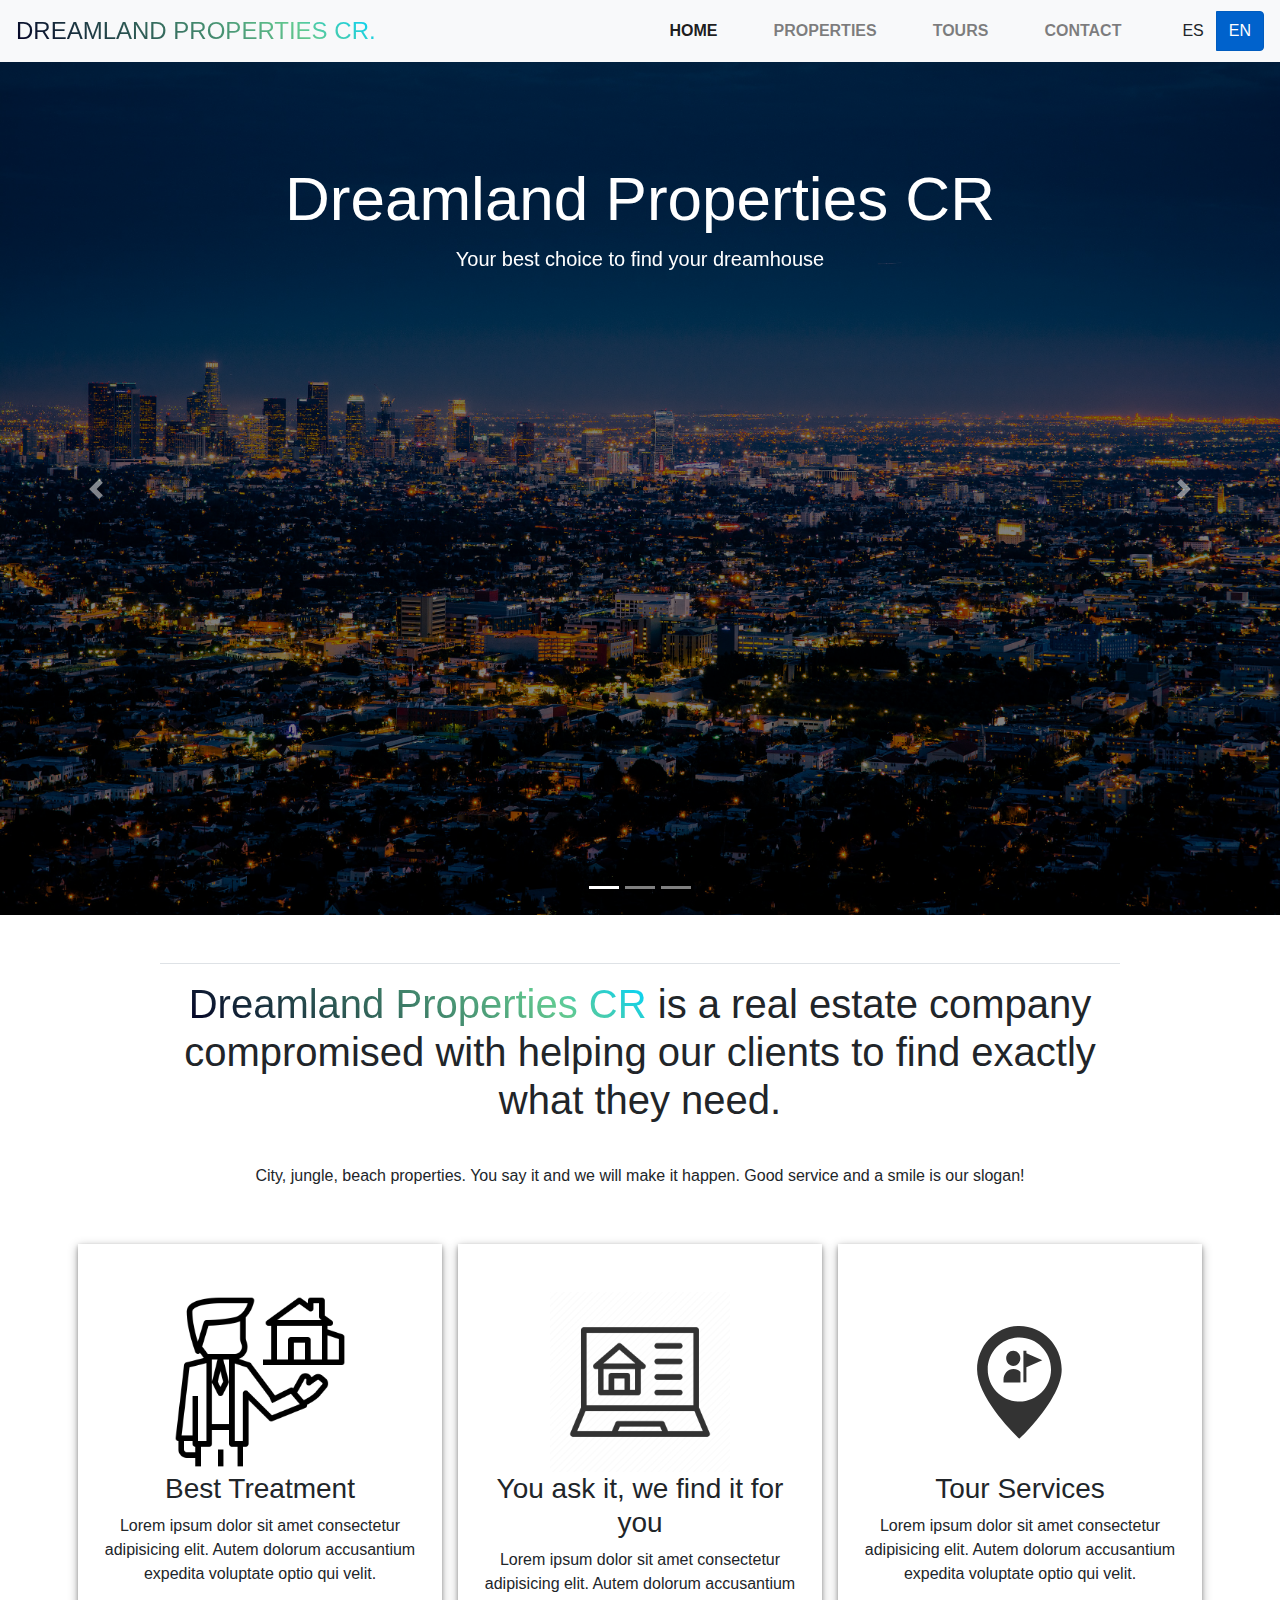
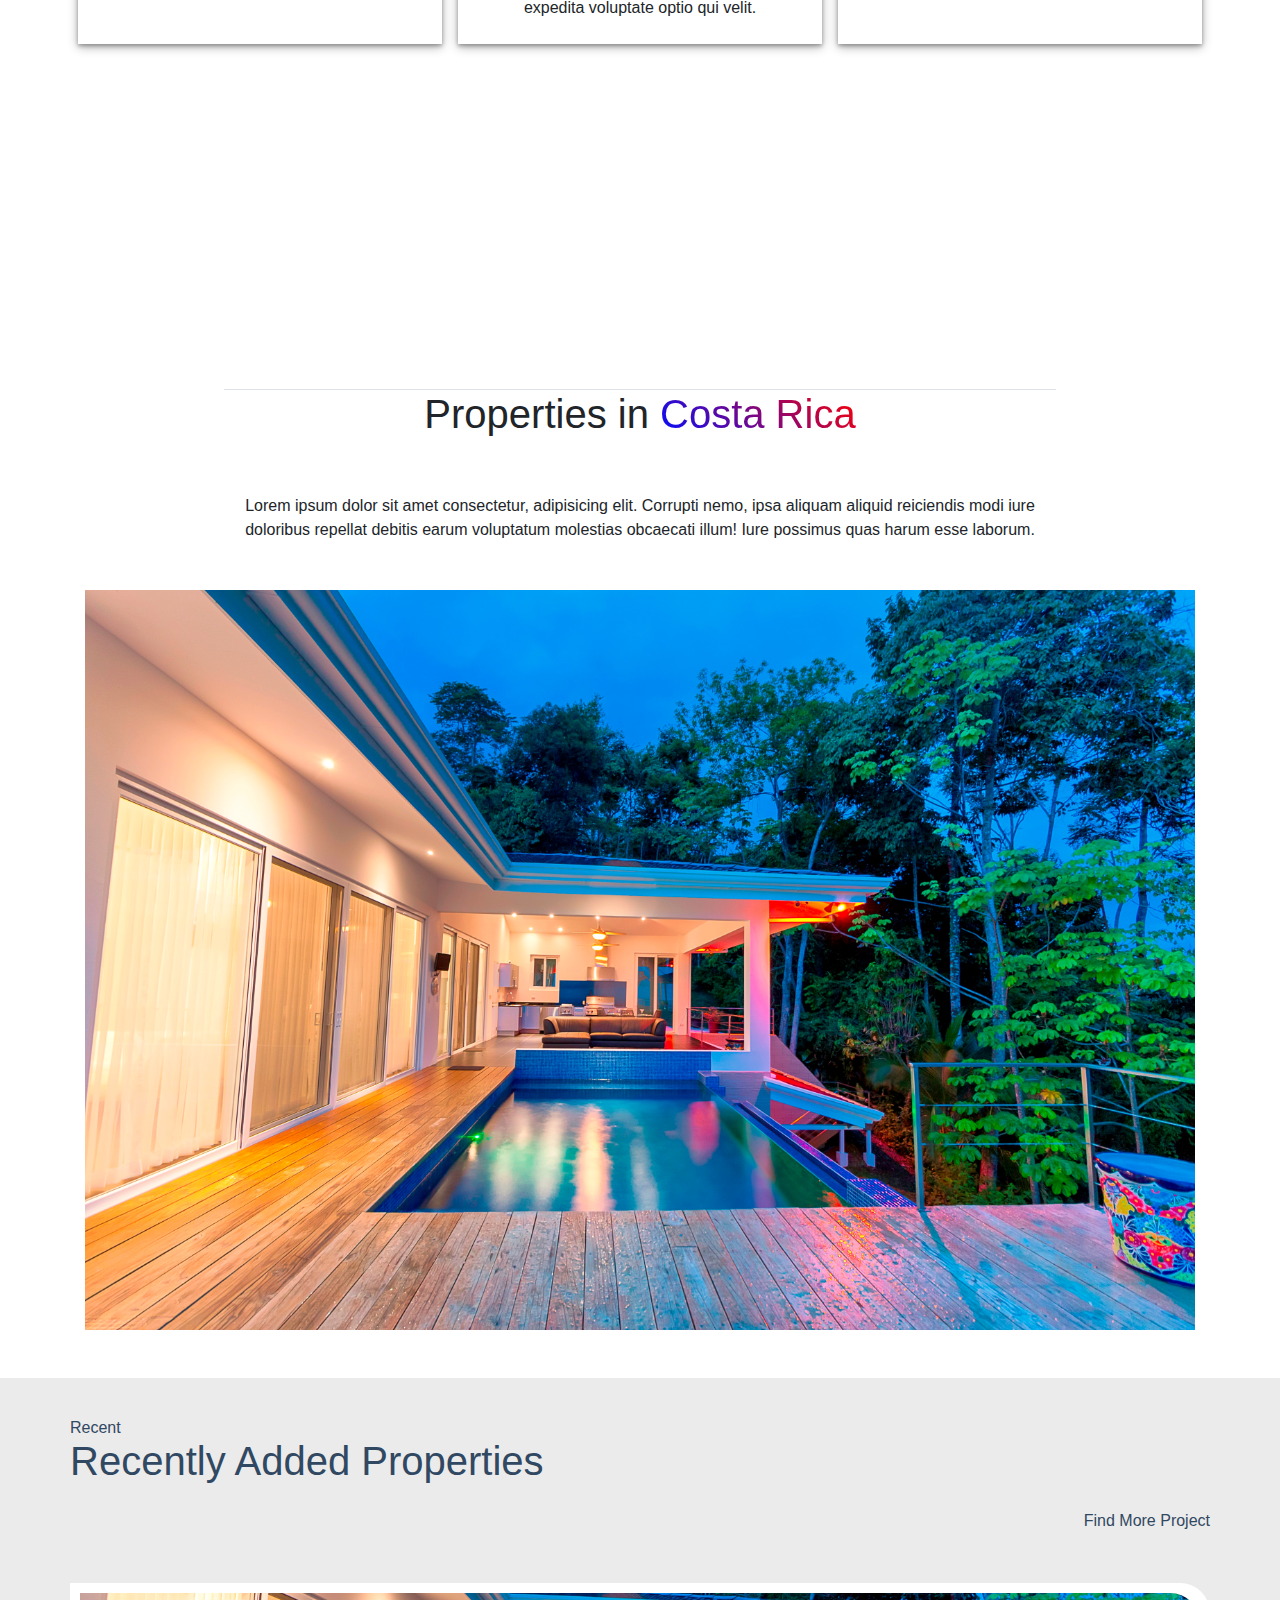
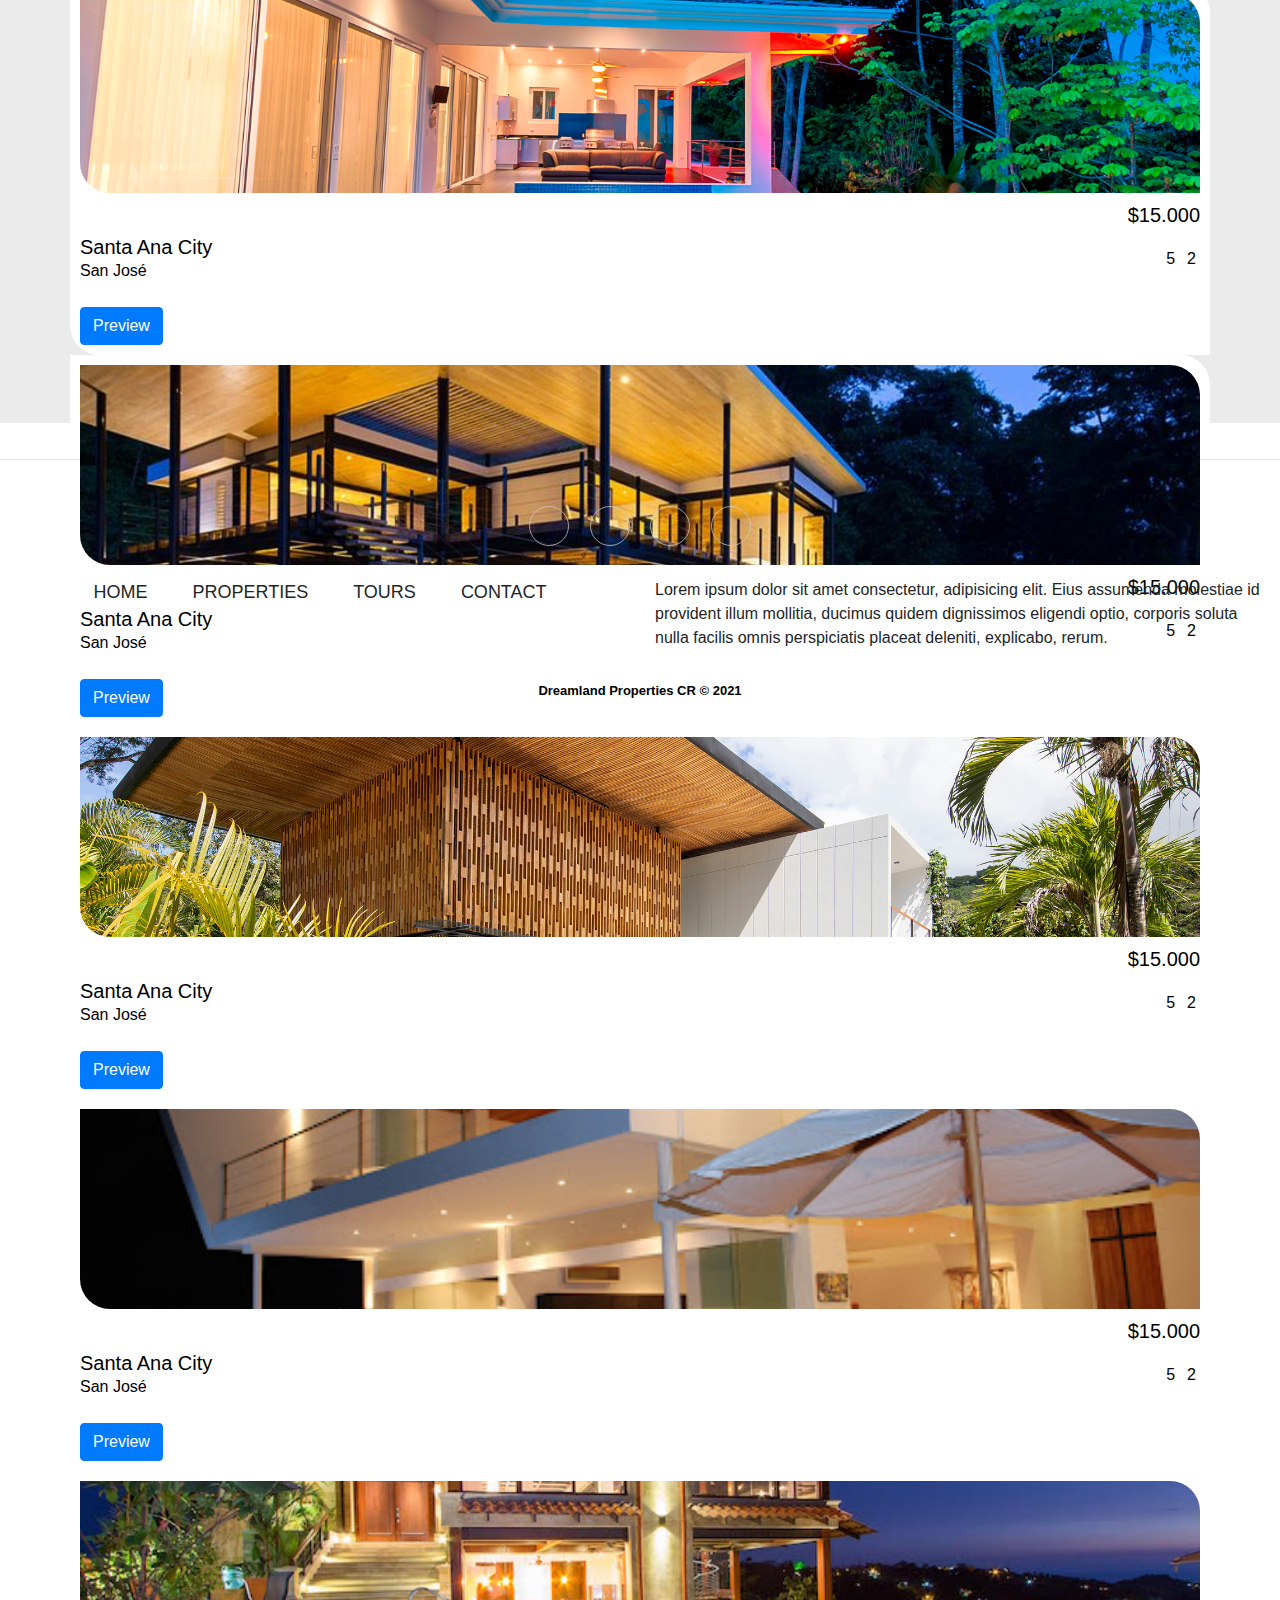
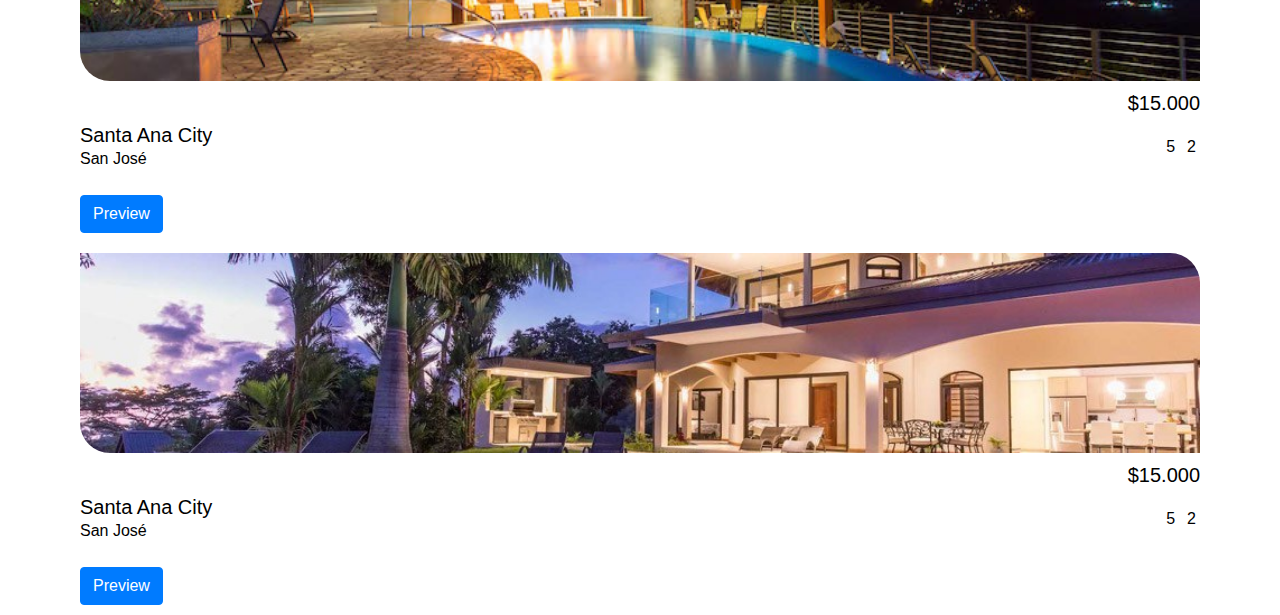
==== DREAMLANDV2.4/index.html @ dcf1c8a2 "Add files via upload" ====
<!DOCTYPE html>
<html lang="en">
<head>
	<meta charset="UTF-8">
	<meta name="viewport" content="width=device-width, initial-scale=1.0">
	<title>Dreamland Properties CR</title>

	<!-- FONTS&ICONS -->
	<script src="https://kit.fontawesome.com/5770ce2232.js" crossorigin="anonymous"></script>
	<link rel="stylesheet" href="https://cdnjs.cloudflare.com/ajax/libs/ionicons/2.0.1/css/ionicons.min.css">
	<!-- STYLES -->
	<link rel="stylesheet" href="style/main.css">
	<!-- SWIPERJS -->
	<link rel="stylesheet" href="https://unpkg.com/swiper@7/swiper-bundle.min.css"/>
	<!-- Bootstrap core CSS -->
	<link href="https://cdnjs.cloudflare.com/ajax/libs/twitter-bootstrap/4.5.0/css/bootstrap.min.css" rel="stylesheet">
</head>
<body>
	<!-- NAVBAR -->	
	<nav class="navbar navbar-expand-lg py-2 navbar-light bg-light">
  		<a class="navbar-brand" href="index.html"> 
  		 	<span class="fs-5 fw-bold text-uppercase brand">Dreamland Properties CR.</span>
  		</a>
  		<button class="navbar-toggler" type="button" data-toggle="collapse" data-target="#navbarSupportedContent" aria-controls="navbarSupportedContent" aria-expanded="false" aria-label="Toggle navigation">
    		<span class="navbar-toggler-icon"></span>
  		</button>

  		<div class="collapse navbar-collapse text-right" id="navbarSupportedContent">
    		<ul class="navbar-nav ml-auto">
      			<li class="nav-item active">
        			<a class="nav-link pr-5 text-uppercase" href="index.html">Home</span></a>
      			</li>
      			<li class="nav-item">
        			<a class="nav-link pr-5 text-uppercase" href="test.html">Properties</a>
      			</li>
      			<li class="nav-item">
        			<a class="nav-link pr-5 text-uppercase" href="tours.html">Tours</a>
      			</li>
      			<li class="nav-item">
        			<a class="nav-link pr-5 text-uppercase" href="contact.html">Contact</a>
      			</li>
      			<div class="btn-group btn-toggle"> 
    				<button class="btn btn-default">ES</button>
    				<button class="btn btn-primary active">EN</button>
  				</div>
    		</ul>
  		</div>
	</nav>

	<!-- CAROUSEL -->	
	<div id="carouselExampleControls" class="carousel slide" data-ride="carousel">
		<ol class="carousel-indicators">
    		<li data-target="#carouselExampleIndicators" data-slide-to="0" class="active"></li>
    		<li data-target="#carouselExampleIndicators" data-slide-to="1"></li>
    		<li data-target="#carouselExampleIndicators" data-slide-to="2"></li>
  		</ol>

  		<div class="carousel-inner" id="carousel-home">
    		<div class="carousel-item active">
      			<img class="" src="img/city.jpg" alt="First slide">
      			<div class="carousel-caption">
    				<h5>Dreamland Properties CR</h5>
    				<p>Your best choice to find your dreamhouse</p>
  				</div>
    		</div>
    		<div class="carousel-item">
      			<img class="" src="img/house1.jpg" alt="Second slide">
      			<div class="carousel-caption">
    				<h5>Contact us!</h5>
    				<p>Meet our best realtor.</p>
  				</div>
    		</div>
    		<div class="carousel-item">
      			<img class="" src="img/tour.jpg" alt="Third slide">
      			<div class="carousel-caption">
    				<h5>Explore Costa Rica's natural paradise</h5>
    				<p>One with the nature</p>
  				</div>
    		</div>
  		</div>

  		<a class="carousel-control-prev" href="#carouselExampleControls" role="button" data-slide="prev">
    		<span class="carousel-control-prev-icon" aria-hidden="true"></span>
    		<span class="sr-only">Previous</span>
  		</a>
  		<a class="carousel-control-next" href="#carouselExampleControls" role="button" data-slide="next">
    		<span class="carousel-control-next-icon" aria-hidden="true"></span>
    		<span class="sr-only">Next</span>
  		</a>
	</div>

	<!-- INTRODUCTION -->	
	<section class="w-75 mx-auto text-center pt-5" id="intro">
		<h1 class="p-3 border-top border-3"><span id="mission_cap">Dreamland Properties CR</span> is a real estate company compromised with helping our clients to find exactly what they need.</h1>
		<p class="p-3">City, jungle, beach properties. You say it and we will make it happen. Good service and a smile is our slogan!</p>
	</section>

	<!-- OBJETIVES -->	
	<section class="container py-4">
		<div class="row">
			<div class="col-md text-center mx-2 pt-5 pb-2 services-show">
				<img src="img/realtor.png" alt="realtor" width="180" height="180">
				<h3>Best Treatment</h3>
				<p>Lorem ipsum dolor sit amet consectetur adipisicing elit. Autem dolorum accusantium expedita voluptate optio qui velit.</p>
			</div>

			<div class="col-md text-center mx-2 pt-5 pb-2 services-show">
				<img src="img/realestate.png" alt="realtor" width="180" height="180">
				<h3>You ask it, we find it for you</h3>
				<p>Lorem ipsum dolor sit amet consectetur adipisicing elit. Autem dolorum accusantium expedita voluptate optio qui velit.</p>
			</div>

			<div class="col-md text-center mx-2 pt-5 pb-2 services-show">
				<img src="img/touricon.svg" alt="realtor" width="180" height="180">
				<h3>Tour Services</h3>
				<p>Lorem ipsum dolor sit amet consectetur adipisicing elit. Autem dolorum accusantium expedita voluptate optio qui velit.</p>
			</div>
		</div>
	</section>

	<!-- PARALLAX SEPARATOR --> 
  	<section class="para mt-5">
    	<div class="parallax-sep"></div>
  	</section>

	<!-- PREVIEW PROPERTIES -->
	<section class="container py-5">
		<div class="w-75 m-auto text-center" id="preview_props">
			<h1 class="pb-5 border-top fs-2 border-3">Properties in <span class="CR">Costa Rica</span></h1>
			<p>Lorem ipsum dolor sit amet consectetur, adipisicing elit. Corrupti nemo, ipsa aliquam aliquid reiciendis modi iure doloribus repellat debitis earum voluptatum molestias obcaecati illum! Iure possimus quas harum esse laborum.</p>
		</div>
		<div class="mt-5 text-center">
			<img class="img-fluid" src="img/house1.jpg" alt="house">
		</div>
	</section>	

	<!-- PROPERTY SECTION SLIDER -->
	<section id="property-section">
		<div class="prop-slider container">
			<h6 class="h6 color-primary m-0">Recent</h6>
			<h1 class="h1 h1-responsive mb-4">Recently Added Properties</h1>
			<div class="text-right">
				<a href="test.html">Find More Project <i class="fas fa-long-arrow-alt-right"></i></a>
			</div>

			<div id="property-slider">
				<!-- Slider main container -->
				<div class="swiper swiper-container">
					<!-- Additional required wrapper -->
					<div class="swiper-wrapper">
						<!-- Slides -->
						<div class="swiper-slide">
							<div class="property-list">
								<div class="image">
									<img src="img/house1.jpg" alt="">
								</div>
								<div class="text-right">
									<h4 class="h5">$15.000</h4>
								</div>
								<div class="d-flex justify-content-between mb-4">
									<div class="item">
										<h4 class="h5 m-0">Santa Ana City</h4>
										<p class="m-0">San José</p>
									</div>

									<div class="item d-flex align-self-center">
										<i class="fas fa-bed mr-2 align-self-center"></i>
										<span class="mr-1">5</span>
										<i class="fas fa-toilet mr-2 align-self-center"></i>
										<span class="mr-1">2</span>
									</div>
								</div>

								<button type="button" class="btn btn-primary">Preview</button>
							</div>
						</div>

						<div class="swiper-slide">
							<div class="property-list">
								<div class="image">
									<img src="img/house2.jpg" alt="">
								</div>
								<div class="text-right">
									<h4 class="h5">$15.000</h4>
								</div>
								<div class="d-flex justify-content-between mb-4">
									<div class="item">
										<h4 class="h5 m-0">Santa Ana City</h4>
										<p class="m-0">San José</p>
									</div>

									<div class="item d-flex align-self-center">
										<i class="fas fa-bed mr-2 align-self-center"></i>
										<span class="mr-1">5</span>
										<i class="fas fa-toilet mr-2 align-self-center"></i>
										<span class="mr-1">2</span>
									</div>
								</div>

								<button type="button" class="btn btn-primary">Preview</button>
							</div>
						</div>
						<div class="swiper-slide">
							<div class="property-list">
								<div class="image">
									<img src="img/house3.jpg" alt="">
								</div>
								<div class="text-right">
									<h4 class="h5">$15.000</h4>
								</div>
								<div class="d-flex justify-content-between mb-4">
									<div class="item">
										<h4 class="h5 m-0">Santa Ana City</h4>
										<p class="m-0">San José</p>
									</div>

									<div class="item d-flex align-self-center">
										<i class="fas fa-bed mr-2 align-self-center"></i>
										<span class="mr-1">5</span>
										<i class="fas fa-toilet mr-2 align-self-center"></i>
										<span class="mr-1">2</span>
									</div>
								</div>

								<button type="button" class="btn btn-primary">Preview</button>
							</div>
						</div>
						<div class="swiper-slide">
							<div class="property-list">
								<div class="image">
									<img src="img/house4.jpg" alt="">
								</div>
								<div class="text-right">
									<h4 class="h5">$15.000</h4>
								</div>
								<div class="d-flex justify-content-between mb-4">
									<div class="item">
										<h4 class="h5 m-0">Santa Ana City</h4>
										<p class="m-0">San José</p>
									</div>

									<div class="item d-flex align-self-center">
										<i class="fas fa-bed mr-2 align-self-center"></i>
										<span class="mr-1">5</span>
										<i class="fas fa-toilet mr-2 align-self-center"></i>
										<span class="mr-1">2</span>
									</div>
								</div>

								<button type="button" class="btn btn-primary">Preview</button>
							</div>
						</div>

						<div class="swiper-slide">
							<div class="property-list">
								<div class="image">
									<img src="img/house5.jpg" alt="">
								</div>
								<div class="text-right">
									<h4 class="h5">$15.000</h4>
								</div>
								<div class="d-flex justify-content-between mb-4">
									<div class="item">
										<h4 class="h5 m-0">Santa Ana City</h4>
										<p class="m-0">San José</p>
									</div>

									<div class="item d-flex align-self-center">
										<i class="fas fa-bed mr-2 align-self-center"></i>
										<span class="mr-1">5</span>
										<i class="fas fa-toilet mr-2 align-self-center"></i>
										<span class="mr-1">2</span>
									</div>
								</div>

								<button type="button" class="btn btn-primary">Preview</button>
							</div>
						</div>

						<div class="swiper-slide">
							<div class="property-list">
								<div class="image">
									<img src="img/house6.jpg" alt="">
								</div>
								<div class="text-right">
									<h4 class="h5">$15.000</h4>
								</div>
								<div class="d-flex justify-content-between mb-4">
									<div class="item">
										<h4 class="h5 m-0">Santa Ana City</h4>
										<p class="m-0">San José</p>
									</div>

									<div class="item d-flex align-self-center">
										<i class="fas fa-bed mr-2 align-self-center"></i>
										<span class="mr-1">5</span>
										<i class="fas fa-toilet mr-2 align-self-center"></i>
										<span class="mr-1">2</span>
									</div>
								</div>

								<button type="button" class="btn btn-primary">Preview</button>
							</div>
						</div>
					</div>
				</div>
			</div>
		</div>
	</section>

	<!-- FOOTER -->
	<footer class="footer-basic">
		<hr style="padding-top: 30px;">
		<div class="social">
			<a href="https://www.instagram.com/dreamland_propertiescr/"><i class="icon ion-social-instagram"></i></a>
			<a href="#"><i class="icon ion-social-snapchat"></i></a>
			<a href="#"><i class="icon ion-social-twitter"></i></a>
			<a href="#"><i class="icon ion-social-facebook"></i></a>
		</div>

		<div class="container-fluid">
			<div class="row">
        		<div class="col-md-6 footer-nav">
        			<ul>
        				<li><a href="index.html">HOME</a></li>
        				<li><a href="properties.html">PROPERTIES</a></li>
        				<li><a href="tours.html">TOURS</a></li>
        				<li><a href="contact.html">CONTACT</a></li>
        			</ul>
        		</div>

        		<div class="col-md-6">
        			<p>Lorem ipsum dolor sit amet consectetur, adipisicing elit. Eius assumenda molestiae id provident illum mollitia, ducimus quidem dignissimos eligendi optio, corporis soluta nulla facilis omnis perspiciatis placeat deleniti, explicabo, rerum.</p>
        		</div>
        	</div>
		</div>
        
        <p class="copyright">Dreamland Properties CR © 2021</p>
	</footer>

	<script src="https://cdn.jsdelivr.net/npm/bootstrap@5.0.1/dist/js/bootstrap.bundle.min.js"></script>
	<script src="https://unpkg.com/swiper@7/swiper-bundle.min.js"></script>

	<!-- JQuery -->
	<script type="text/javascript" src="https://cdnjs.cloudflare.com/ajax/libs/jquery/3.5.1/jquery.min.js"></script>
	<!-- Bootstrap tooltips -->
	<script type="text/javascript" src="https://cdnjs.cloudflare.com/ajax/libs/popper.js/1.14.4/umd/popper.min.js"></script>
	<!-- Bootstrap core JavaScript -->
	<script type="text/javascript" src="https://cdnjs.cloudflare.com/ajax/libs/twitter-bootstrap/4.5.0/js/bootstrap.min.js"></script>
	<!-- MDB core JavaScript -->
	<script type="text/javascript" src="https://cdnjs.cloudflare.com/ajax/libs/mdbootstrap/4.19.1/js/mdb.min.js"></script>
	<script>
		// LANGUAGE TOGGLE SWITCHER
		$('.btn-toggle').click(function() {
    		$(this).find('.btn').toggleClass('active');  
    
    		if ($(this).find('.btn-primary').length>0) {
    			$(this).find('.btn').toggleClass('btn-primary');
    		}
    
    		$(this).find('.btn').toggleClass('btn-default');
       	});

		// SWIPER SLIDER
       	var mySwiper = new Swiper('.swiper-container', {
  			// Optional parameters
  			loop: true,
  			freeMode: true,
  			centeredSlides: true,
  			breakpoints: {
  				299: {
  					slidesPerView: 1,
  					spaceBetween: 40
  				},

  				999: {
  					slidesPerView: 3,
  					spaceBetween: 30
  				}
  			}
		});


	</script>
</body>
</html>
---- DREAMLANDV2.4/style/main.css ----
*{
	margin: 0;
	padding: 0;
}

/* NAVEGATION */
nav{
	box-shadow: 0 2px rgba(0, 0, 0, 0.1);
}

.nav-item a{
	font-weight: 600;
}

.brand{
	font-size: 24px;
	text-transform: uppercase;
	background: rgb(2,0,36);
	background: linear-gradient(40deg, rgba(2,0,36,1) 0%, rgba(98,201,144,1) 77%, rgba(0,212,255,1) 100%);
	-webkit-background-clip: text;
	-webkit-text-fill-color: transparent;
}

/* HOME CAROUSEL */
#carousel-home{
	width: 100%;
	height: 100%;
	max-height: 95vh;
	background-color: rgba(0,0,0,1);
}

#carousel-home img{
	opacity: 0.5;
}

.carousel-item img{
	width: 100%;
	height: 100%;
	object-fit: cover;
}

.carousel-caption{
	top: 80px;
}

.carousel-caption h5{
	font-size: 62px;
}

.carousel-caption p{
	font-size: 20px;
}

/* CAPTION INTRO HOME */
#mission_cap{
	background: rgb(2,0,36);
	background: linear-gradient(40deg, rgba(2,0,36,1) 0%, rgba(98,201,144,1) 77%, rgba(0,212,255,1) 100%);
	-webkit-background-clip: text;
	-webkit-text-fill-color: transparent;
}

.services-show{
	box-shadow: 0 2px 4px 0 rgba(0, 0, 0, 0.3), 0 3px 10px 0 rgba(0, 0, 0, 0.3);
}

/* PARALLAX SEPARATOR*/ 
.para{
    height: 25vh;
}

.parallax-sep{
    background: url("../img/beach2.jpg") center no-repeat;
    height: 100%;
    position: relative;
    opacity: 0.75;
    background-size: cover;
    background-attachment: fixed;
}

.CR{
	background: rgb(0,14,255);
	background: linear-gradient(45deg, rgba(0,14,255,1) 0%, rgba(255,0,0,1) 100%);
	-webkit-background-clip: text;
	-webkit-text-fill-color: transparent;
}

/* PROPERTY SECTION  */
.swiper {
  width: 600px;
  height: 300px;
} 

.prop-slider{
	padding: 0 !important;
}

#property-section{
	width: 100%;
	padding: 40px;
	background-color: #ebebeb;
	color: #314862;
}

#property-section .text-right a{
	color: #314862;
	font-size: 16px;
	font-weight: 500;
	transition: 1s ease;
}

#property-section .text-right a:hover{
	color: #2289FF;
}

#property-section #property-slider{
	width: 100%;
	height: 400px;
	margin-top: 50px;
	box-shadow: 2px solid black;
}

#property-slider .swiper-container{
	width: 100%;
	height: 100%; 
}

#property-slider .swiper-container .swiper-slide .property-list{
	padding: 10px;
	background-color: #fff;
	border-radius: 0 30px 0 30px;
	color: #000000;
}

#property-slider .swiper-container .swiper-slide .property-list .image {
	width: 100%;
	height: 200px;
	overflow: hidden;
	border-radius: 0 30px 0 30px;
	margin-bottom: 10px;
}

#property-slider .swiper-container .swiper-slide .property-list .image img{
	width: 100%;
	height: 100%;
	object-fit: cover;
}

#property-slider .swiper-container .swiper-slide .property-list p{
	font-weight: 500;
}

/* LISTING SECTION */
.modal-carousel{
	width: 100%;
}

#list-carousel img{
	width: 100%;
	height: 100%;
}

#modal-overview-item{
	border: 1px solid;
	box-shadow: 2px #000;
}

.modal-map{
	width: 100%;
	max-height: 500px;
}

/* CONTACT SECTION */

.contact_section{
	max-width: 800px;
	margin: 50px auto;
	position: relative;
	box-shadow: 0 10px 30px 0 rgba(0, 0, 0, 0.7);
	padding: 15px;
}

.contact_section .contact_header{
	text-transform: uppercase;
	text-align: center;
	letter-spacing: 3px;
	font-size: 3em;
	line-height: 48px;
	padding-bottom: 50px;
	background: rgb(2,0,36);
	background: linear-gradient(40deg, rgba(2,0,36,1) 0%, rgba(98,201,144,1) 77%, rgba(0,212,255,1) 100%);
	-webkit-background-clip: text;
	-webkit-text-fill-color: transparent;
}

.contact_section .form_field{
	position: relative;
	margin: 35px 0;
}

.contact_section .input-text{
	display: block;
	width: 100%;
	height: 36px;
	border-width: 0 0 2px 0;
	border-color: #344E41;
	line-height: 26px;
	font-weight: 400;
}

.contact_section .input-text:focus + .label,
.contact_section .input-text.not-empty + .label{
	transform: translateY(-24px);
}
.contact_section .input-text:focus{
	outline: none;
}

.contact_section .label{
	position: absolute;
	left: 20px;
	bottom: 20px;
	font-size: 18px;
	line-height: 26px;
	font-weight: 400;
	color: #000;
	cursor: text;
	transition: transform 0.2s ease-in-out;
	text-transform: uppercase;
}

.contact_section .submit-btn{
	background: linear-gradient(40deg, rgba(2,0,36,1) 0%, rgba(98,201,144,1) 77%, rgba(0,212,255,1) 100%); !important;
	color: #fff;
	letter-spacing: 2px;
	font-size: 16px;
	padding: 8px 16px;
	border:  none;
	width: 250px;
	cursor: pointer;
}	


/* FOOTER */
.footer-basic {
    height: 100%;
    padding: 20px 0;
    background-color: #ffffff;
}

.footer-basic ul {
    padding:0;
    list-style:none;
    text-align:center;
    font-size:18px;
    line-height:1.6;
    margin-bottom:0;
}

.footer-basic li {
    padding:0 10px;
}

.footer-basic ul a {
    color:inherit;
    text-decoration:none;
}

.footer-basic ul a:hover {
    opacity:1;
}

.footer-basic .social {
    text-align:center;
    padding-bottom:25px;
}

.footer-basic .social > a {
    font-size:24px;
    width:40px;
    height:40px;
    line-height:40px;
    display:inline-block;
    text-align:center;
    border-radius:50%;
    border:1px solid #ccc;
    margin:0 8px;
    color:inherit;
    opacity:0.75;
}

.footer-basic .social > a:hover {
    opacity:0.9;
}

.footer-basic .copyright {
    margin-top:15px;
    text-align:center;
    font-size:13px;
    font-weight: 900;
    color:#000;
    margin-bottom:0;
}

.footer-nav li{
    display: inline-block;
    padding: 0 20px;
}

.footer-descr p {
    text-align: center;
    width: 250px;
}

@media only screen and (max-width: 1560px){

	#list-carousel{
		max-height: 70vh;
	}
}


@media only screen and (max-width: 720px){
	
	.brand{
		font-size: 16px;
	}

	.nav-item a{
		padding: 25px !important ;
	}

	.carousel-caption h5{
		font-size: 38px;
	}

	.carousel-caption p{
		font-size: 16px;
	}

}

@media only screen and (max-width: 500px){
	.brand{
		font-size: 14px;
	}

	#carousel-home{
		max-height: 300px;
	}

	#list-carousel{
		height: 25vh;
		
	}

	.carousel-item{
		padding: 0;
	}

	.carousel-caption{
		top: 30px;
	}

	.carousel-caption h5{
		font-size: 24px;
	}

	.carousel-caption p{
		font-size: 12px;
	}

	#intro h1{
		font-size: 32px;
	}
}
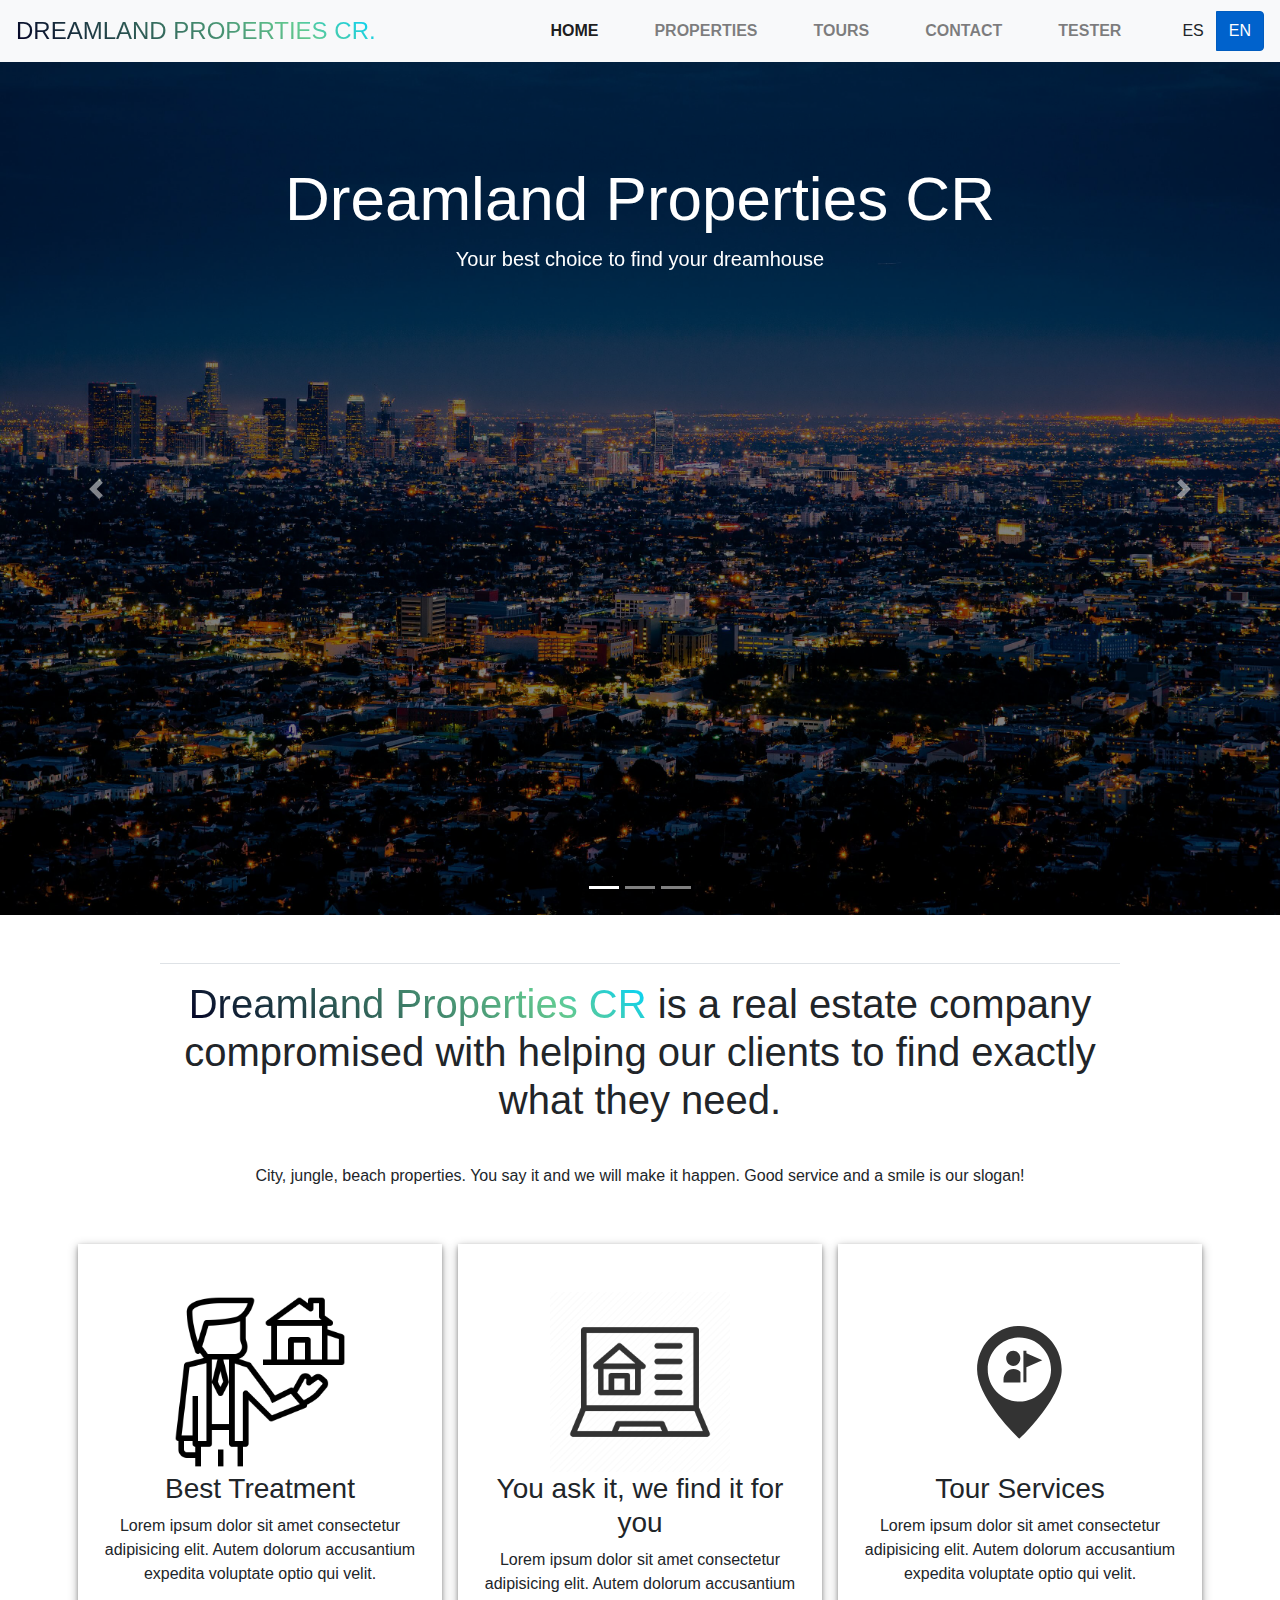
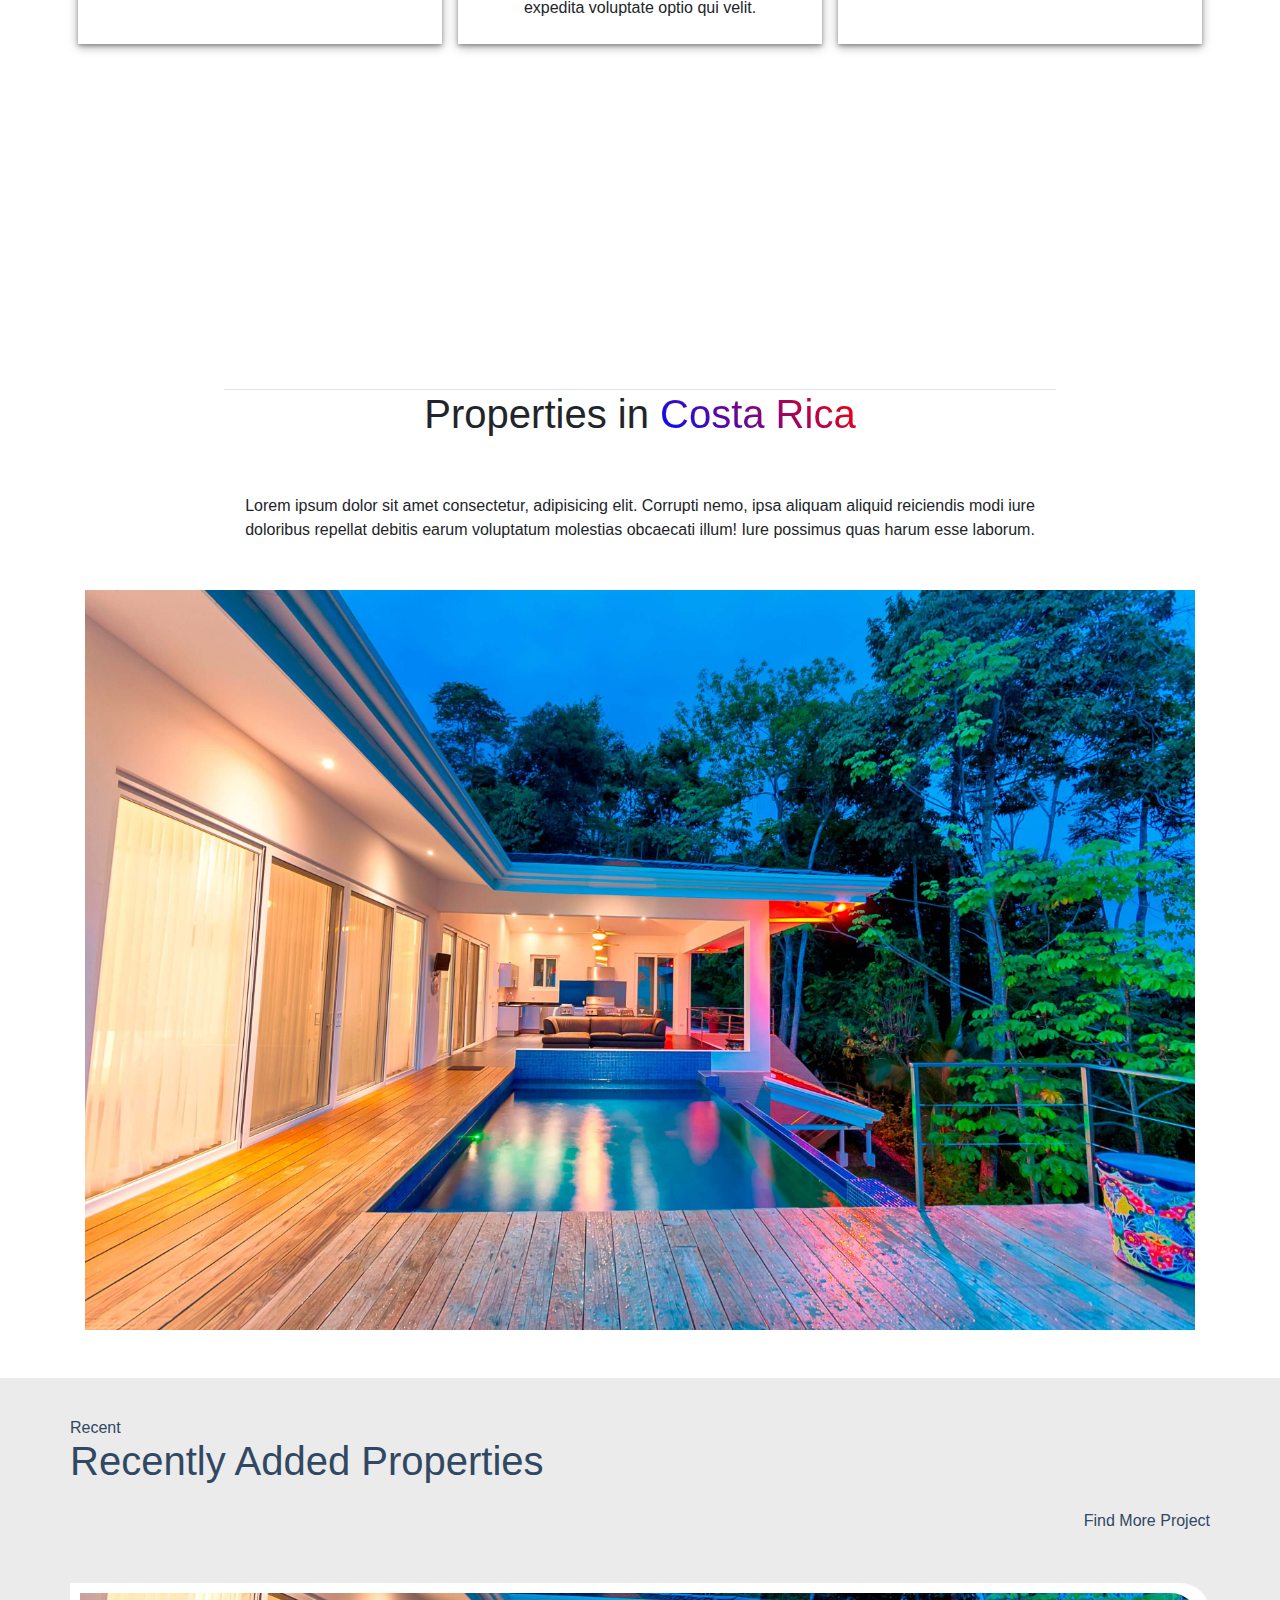
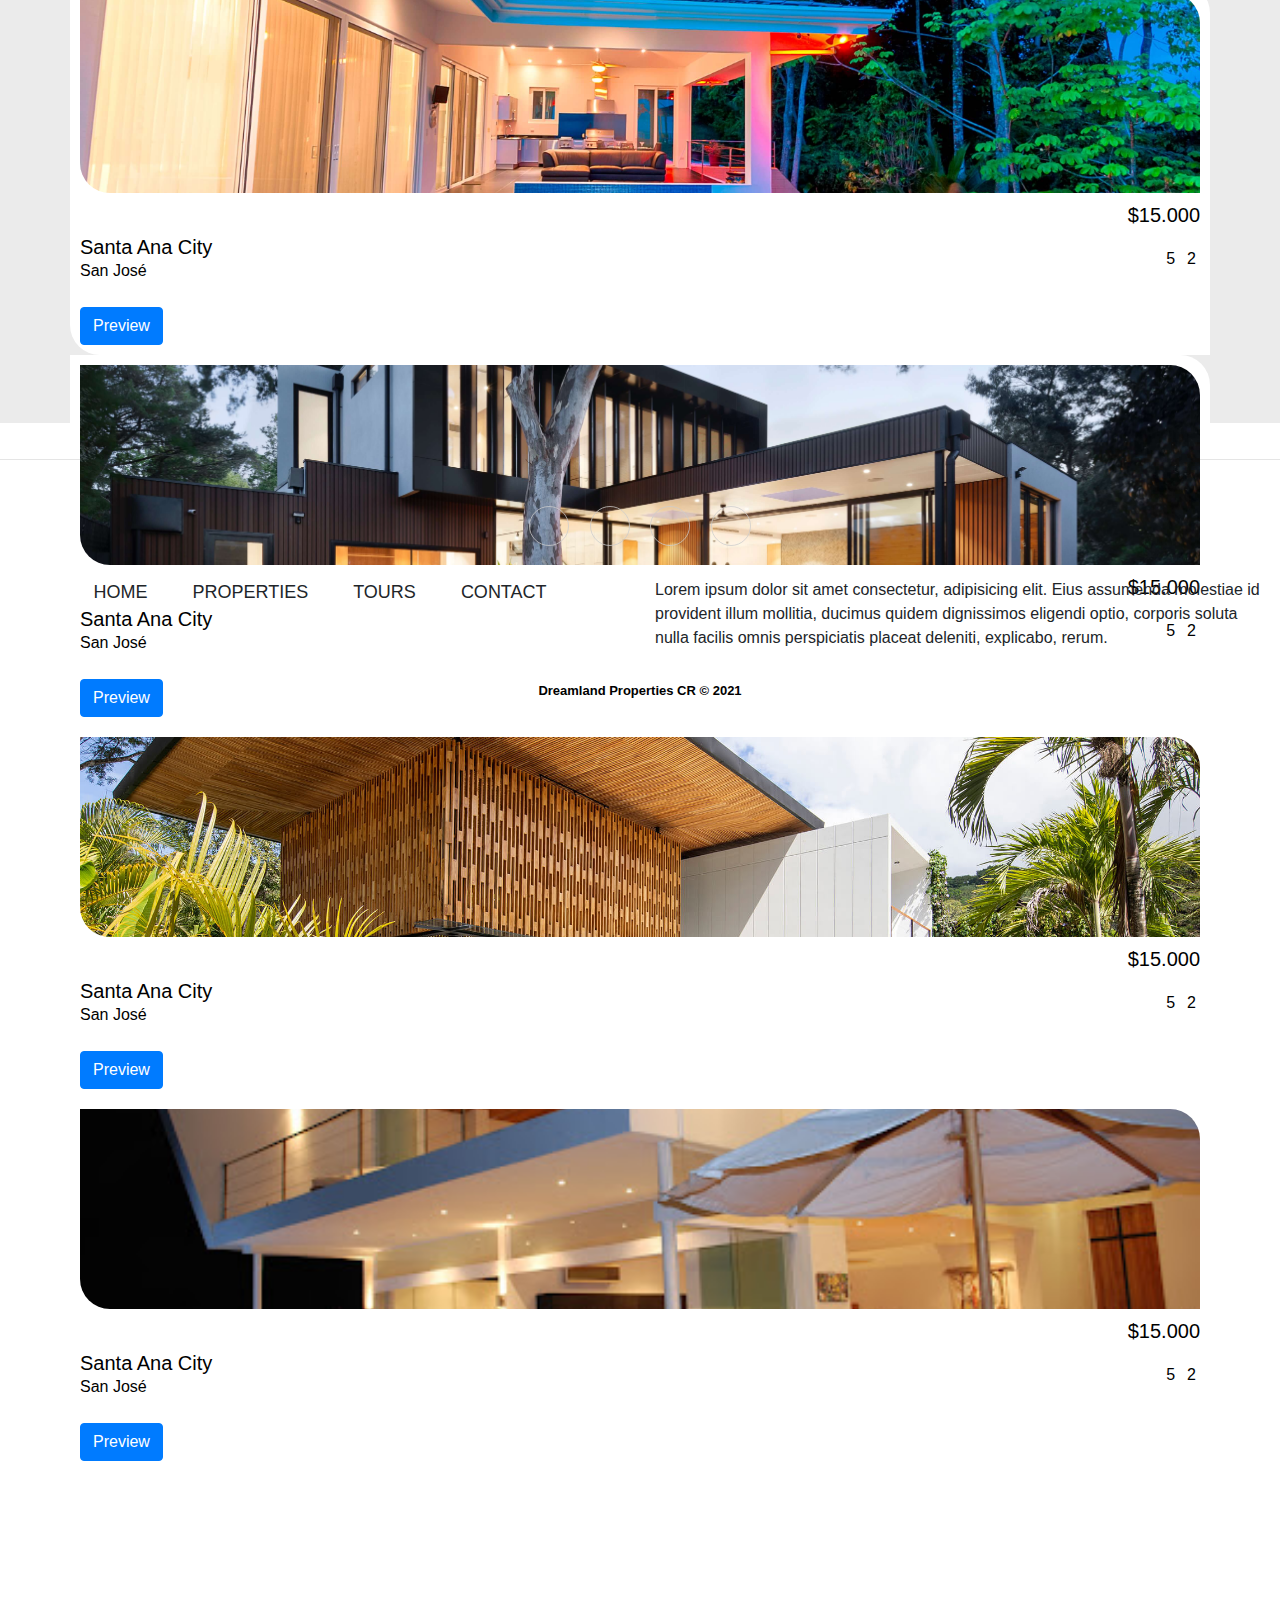
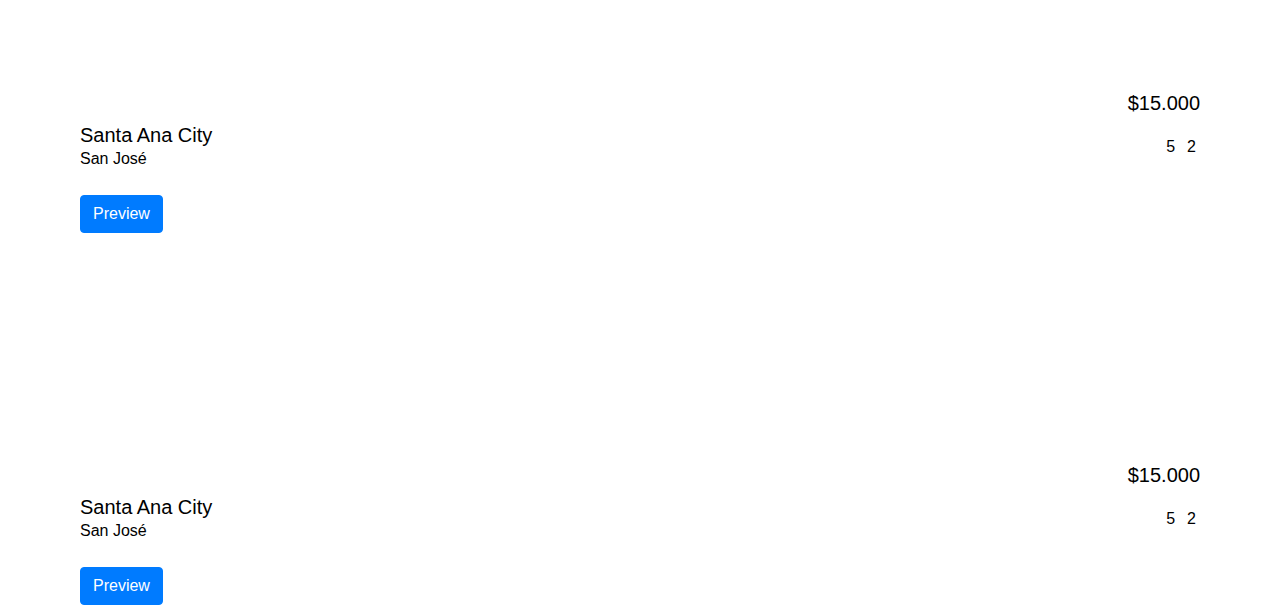
==== commit 564f0d0f: "Update index.html" ====
--- a/DREAMLANDV2.4/index.html
+++ b/DREAMLANDV2.4/index.html
@@ -14,6 +14,8 @@
 	<link rel="stylesheet" href="https://unpkg.com/swiper@7/swiper-bundle.min.css"/>
 	<!-- Bootstrap core CSS -->
 	<link href="https://cdnjs.cloudflare.com/ajax/libs/twitter-bootstrap/4.5.0/css/bootstrap.min.css" rel="stylesheet">
+	<!-- PERSONALIZE JS -->
+	<script src="JS/lazy.js"></script>
 </head>
 <body>
 	<!-- NAVBAR -->	
@@ -31,13 +33,16 @@
         			<a class="nav-link pr-5 text-uppercase" href="index.html">Home</span></a>
       			</li>
       			<li class="nav-item">
-        			<a class="nav-link pr-5 text-uppercase" href="test.html">Properties</a>
+        			<a class="nav-link pr-5 text-uppercase" href="list-properties.html">Properties</a>
       			</li>
       			<li class="nav-item">
         			<a class="nav-link pr-5 text-uppercase" href="tours.html">Tours</a>
       			</li>
       			<li class="nav-item">
         			<a class="nav-link pr-5 text-uppercase" href="contact.html">Contact</a>
+      			</li>
+      			<li class="nav-item">
+        			<a class="nav-link pr-5 text-uppercase" href="test.html">tester</a>
       			</li>
       			<div class="btn-group btn-toggle"> 
     				<button class="btn btn-default">ES</button>
@@ -64,7 +69,7 @@
   				</div>
     		</div>
     		<div class="carousel-item">
-      			<img class="" src="img/house1.jpg" alt="Second slide">
+      			<img class="" src="img/house7.jpg" alt="Second slide">
       			<div class="carousel-caption">
     				<h5>Contact us!</h5>
     				<p>Meet our best realtor.</p>
@@ -99,19 +104,19 @@
 	<section class="container py-4">
 		<div class="row">
 			<div class="col-md text-center mx-2 pt-5 pb-2 services-show">
-				<img src="img/realtor.png" alt="realtor" width="180" height="180">
+				<img loading="lazy" src="img/realtor.png" alt="realtor" width="180" height="180">
 				<h3>Best Treatment</h3>
 				<p>Lorem ipsum dolor sit amet consectetur adipisicing elit. Autem dolorum accusantium expedita voluptate optio qui velit.</p>
 			</div>
 
 			<div class="col-md text-center mx-2 pt-5 pb-2 services-show">
-				<img src="img/realestate.png" alt="realtor" width="180" height="180">
+				<img loading="lazy" src="img/realestate.png" alt="realtor" width="180" height="180">
 				<h3>You ask it, we find it for you</h3>
 				<p>Lorem ipsum dolor sit amet consectetur adipisicing elit. Autem dolorum accusantium expedita voluptate optio qui velit.</p>
 			</div>
 
 			<div class="col-md text-center mx-2 pt-5 pb-2 services-show">
-				<img src="img/touricon.svg" alt="realtor" width="180" height="180">
+				<img loading="lazy" src="img/touricon.svg" alt="realtor" width="180" height="180">
 				<h3>Tour Services</h3>
 				<p>Lorem ipsum dolor sit amet consectetur adipisicing elit. Autem dolorum accusantium expedita voluptate optio qui velit.</p>
 			</div>
@@ -120,7 +125,7 @@
 
 	<!-- PARALLAX SEPARATOR --> 
   	<section class="para mt-5">
-    	<div class="parallax-sep"></div>
+    	<div class="parallax-sep lazy"></div>
   	</section>
 
 	<!-- PREVIEW PROPERTIES -->
@@ -130,7 +135,7 @@
 			<p>Lorem ipsum dolor sit amet consectetur, adipisicing elit. Corrupti nemo, ipsa aliquam aliquid reiciendis modi iure doloribus repellat debitis earum voluptatum molestias obcaecati illum! Iure possimus quas harum esse laborum.</p>
 		</div>
 		<div class="mt-5 text-center">
-			<img class="img-fluid" src="img/house1.jpg" alt="house">
+			<img loading="lazy" class="img-fluid" src="img/house1.jpg" alt="house">
 		</div>
 	</section>	
 
@@ -152,135 +157,135 @@
 						<div class="swiper-slide">
 							<div class="property-list">
 								<div class="image">
-									<img src="img/house1.jpg" alt="">
-								</div>
-								<div class="text-right">
-									<h4 class="h5">$15.000</h4>
-								</div>
-								<div class="d-flex justify-content-between mb-4">
-									<div class="item">
-										<h4 class="h5 m-0">Santa Ana City</h4>
-										<p class="m-0">San José</p>
-									</div>
-
-									<div class="item d-flex align-self-center">
-										<i class="fas fa-bed mr-2 align-self-center"></i>
-										<span class="mr-1">5</span>
-										<i class="fas fa-toilet mr-2 align-self-center"></i>
-										<span class="mr-1">2</span>
-									</div>
-								</div>
-
-								<button type="button" class="btn btn-primary">Preview</button>
-							</div>
-						</div>
-
-						<div class="swiper-slide">
-							<div class="property-list">
-								<div class="image">
-									<img src="img/house2.jpg" alt="">
-								</div>
-								<div class="text-right">
-									<h4 class="h5">$15.000</h4>
-								</div>
-								<div class="d-flex justify-content-between mb-4">
-									<div class="item">
-										<h4 class="h5 m-0">Santa Ana City</h4>
-										<p class="m-0">San José</p>
-									</div>
-
-									<div class="item d-flex align-self-center">
-										<i class="fas fa-bed mr-2 align-self-center"></i>
-										<span class="mr-1">5</span>
-										<i class="fas fa-toilet mr-2 align-self-center"></i>
-										<span class="mr-1">2</span>
-									</div>
-								</div>
-
-								<button type="button" class="btn btn-primary">Preview</button>
-							</div>
-						</div>
-						<div class="swiper-slide">
-							<div class="property-list">
-								<div class="image">
-									<img src="img/house3.jpg" alt="">
-								</div>
-								<div class="text-right">
-									<h4 class="h5">$15.000</h4>
-								</div>
-								<div class="d-flex justify-content-between mb-4">
-									<div class="item">
-										<h4 class="h5 m-0">Santa Ana City</h4>
-										<p class="m-0">San José</p>
-									</div>
-
-									<div class="item d-flex align-self-center">
-										<i class="fas fa-bed mr-2 align-self-center"></i>
-										<span class="mr-1">5</span>
-										<i class="fas fa-toilet mr-2 align-self-center"></i>
-										<span class="mr-1">2</span>
-									</div>
-								</div>
-
-								<button type="button" class="btn btn-primary">Preview</button>
-							</div>
-						</div>
-						<div class="swiper-slide">
-							<div class="property-list">
-								<div class="image">
-									<img src="img/house4.jpg" alt="">
-								</div>
-								<div class="text-right">
-									<h4 class="h5">$15.000</h4>
-								</div>
-								<div class="d-flex justify-content-between mb-4">
-									<div class="item">
-										<h4 class="h5 m-0">Santa Ana City</h4>
-										<p class="m-0">San José</p>
-									</div>
-
-									<div class="item d-flex align-self-center">
-										<i class="fas fa-bed mr-2 align-self-center"></i>
-										<span class="mr-1">5</span>
-										<i class="fas fa-toilet mr-2 align-self-center"></i>
-										<span class="mr-1">2</span>
-									</div>
-								</div>
-
-								<button type="button" class="btn btn-primary">Preview</button>
-							</div>
-						</div>
-
-						<div class="swiper-slide">
-							<div class="property-list">
-								<div class="image">
-									<img src="img/house5.jpg" alt="">
-								</div>
-								<div class="text-right">
-									<h4 class="h5">$15.000</h4>
-								</div>
-								<div class="d-flex justify-content-between mb-4">
-									<div class="item">
-										<h4 class="h5 m-0">Santa Ana City</h4>
-										<p class="m-0">San José</p>
-									</div>
-
-									<div class="item d-flex align-self-center">
-										<i class="fas fa-bed mr-2 align-self-center"></i>
-										<span class="mr-1">5</span>
-										<i class="fas fa-toilet mr-2 align-self-center"></i>
-										<span class="mr-1">2</span>
-									</div>
-								</div>
-
-								<button type="button" class="btn btn-primary">Preview</button>
-							</div>
-						</div>
-
-						<div class="swiper-slide">
-							<div class="property-list">
-								<div class="image">
-									<img src="img/house6.jpg" alt="">
+									<img loading="lazy" src="img/house1.jpg" alt="">
+								</div>
+								<div class="text-right">
+									<h4 class="h5">$15.000</h4>
+								</div>
+								<div class="d-flex justify-content-between mb-4">
+									<div class="item">
+										<h4 class="h5 m-0">Santa Ana City</h4>
+										<p class="m-0">San José</p>
+									</div>
+
+									<div class="item d-flex align-self-center">
+										<i class="fas fa-bed mr-2 align-self-center"></i>
+										<span class="mr-1">5</span>
+										<i class="fas fa-toilet mr-2 align-self-center"></i>
+										<span class="mr-1">2</span>
+									</div>
+								</div>
+
+								<button type="button" class="btn btn-primary">Preview</button>
+							</div>
+						</div>
+
+						<div class="swiper-slide">
+							<div class="property-list">
+								<div class="image">
+									<img loading="lazy" src="img/house7.jpg" alt="">
+								</div>
+								<div class="text-right">
+									<h4 class="h5">$15.000</h4>
+								</div>
+								<div class="d-flex justify-content-between mb-4">
+									<div class="item">
+										<h4 class="h5 m-0">Santa Ana City</h4>
+										<p class="m-0">San José</p>
+									</div>
+
+									<div class="item d-flex align-self-center">
+										<i class="fas fa-bed mr-2 align-self-center"></i>
+										<span class="mr-1">5</span>
+										<i class="fas fa-toilet mr-2 align-self-center"></i>
+										<span class="mr-1">2</span>
+									</div>
+								</div>
+
+								<button type="button" class="btn btn-primary">Preview</button>
+							</div>
+						</div>
+						<div class="swiper-slide">
+							<div class="property-list">
+								<div class="image">
+									<img loading="lazy" src="img/house3.jpg" alt="">
+								</div>
+								<div class="text-right">
+									<h4 class="h5">$15.000</h4>
+								</div>
+								<div class="d-flex justify-content-between mb-4">
+									<div class="item">
+										<h4 class="h5 m-0">Santa Ana City</h4>
+										<p class="m-0">San José</p>
+									</div>
+
+									<div class="item d-flex align-self-center">
+										<i class="fas fa-bed mr-2 align-self-center"></i>
+										<span class="mr-1">5</span>
+										<i class="fas fa-toilet mr-2 align-self-center"></i>
+										<span class="mr-1">2</span>
+									</div>
+								</div>
+
+								<button type="button" class="btn btn-primary">Preview</button>
+							</div>
+						</div>
+						<div class="swiper-slide">
+							<div class="property-list">
+								<div class="image">
+									<img loading="lazy" src="img/house4.jpg" alt="">
+								</div>
+								<div class="text-right">
+									<h4 class="h5">$15.000</h4>
+								</div>
+								<div class="d-flex justify-content-between mb-4">
+									<div class="item">
+										<h4 class="h5 m-0">Santa Ana City</h4>
+										<p class="m-0">San José</p>
+									</div>
+
+									<div class="item d-flex align-self-center">
+										<i class="fas fa-bed mr-2 align-self-center"></i>
+										<span class="mr-1">5</span>
+										<i class="fas fa-toilet mr-2 align-self-center"></i>
+										<span class="mr-1">2</span>
+									</div>
+								</div>
+
+								<button type="button" class="btn btn-primary">Preview</button>
+							</div>
+						</div>
+
+						<div class="swiper-slide">
+							<div class="property-list">
+								<div class="image">
+									<img loading="lazy" src="img/house5.jpg" alt="">
+								</div>
+								<div class="text-right">
+									<h4 class="h5">$15.000</h4>
+								</div>
+								<div class="d-flex justify-content-between mb-4">
+									<div class="item">
+										<h4 class="h5 m-0">Santa Ana City</h4>
+										<p class="m-0">San José</p>
+									</div>
+
+									<div class="item d-flex align-self-center">
+										<i class="fas fa-bed mr-2 align-self-center"></i>
+										<span class="mr-1">5</span>
+										<i class="fas fa-toilet mr-2 align-self-center"></i>
+										<span class="mr-1">2</span>
+									</div>
+								</div>
+
+								<button type="button" class="btn btn-primary">Preview</button>
+							</div>
+						</div>
+
+						<div class="swiper-slide">
+							<div class="property-list">
+								<div class="image">
+									<img loading="lazy" src="img/house6.jpg" alt="">
 								</div>
 								<div class="text-right">
 									<h4 class="h5">$15.000</h4>
@@ -323,7 +328,7 @@
         		<div class="col-md-6 footer-nav">
         			<ul>
         				<li><a href="index.html">HOME</a></li>
-        				<li><a href="properties.html">PROPERTIES</a></li>
+        				<li><a href="list-properties.html">PROPERTIES</a></li>
         				<li><a href="tours.html">TOURS</a></li>
         				<li><a href="contact.html">CONTACT</a></li>
         			</ul>
@@ -383,4 +388,4 @@
 
 	</script>
 </body>
-</html>+</html>
--- a/DREAMLANDV2.4/style/main.css
+++ b/DREAMLANDV2.4/style/main.css
@@ -65,16 +65,16 @@
 
 /* PARALLAX SEPARATOR*/ 
 .para{
-    height: 25vh;
+	height: 100%;
 }
 
 .parallax-sep{
-    background: url("../img/beach2.jpg") center no-repeat;
-    height: 100%;
-    position: relative;
-    opacity: 0.75;
+    background-image: url("../img/nature2.jpg");
+    min-height: 25vh;
+   	background-position: center;
+   	background-repeat: no-repeat;
+    background-attachment: fixed;
     background-size: cover;
-    background-attachment: fixed;
 }
 
 .CR{
@@ -150,6 +150,42 @@
 }
 
 /* LISTING SECTION */
+#listing-property-section{
+	background: #ebebeb;
+}
+
+.listing-title{
+	letter-spacing: 19.5px;
+}
+
+#list-border{
+	border: 1px solid #fff;
+}
+
+.card-img{
+	height: 200px;
+}
+
+.card-img img{
+	width: 100%;
+	height: 100%;
+	object-fit: cover;
+}
+
+.location-name {
+	letter-spacing: 5.5px;
+}
+
+.details p{
+	font-size: 14px;
+	padding-top: 1rem;
+}
+
+.card-description p{
+	font-size: 14px;
+}
+
+/* MODAL */
 .modal-carousel{
 	width: 100%;
 }
@@ -167,6 +203,130 @@
 .modal-map{
 	width: 100%;
 	max-height: 500px;
+}
+
+/* TOUR SECTION */
+.para-cont{
+	height: 100vh;
+	padding: 0 !important;
+	perspective: 1px;
+	transform-style: preserve-3d;
+	overflow-x: hidden;
+	overflow-y: auto;
+}
+
+.para-cont::-webkit-scrollbar {
+  display: none;
+}
+
+.para-cont h1{
+	margin: 0 auto;
+	width: 90%;
+	font-size: 130px;
+	font-weight: 900;
+	line-height: 1.1;
+	letter-spacing: -2px;
+	color: #fff;
+	word-spacing: 100vh;
+	text-align: center;
+	text-transform: uppercase;
+}
+
+.parallax{
+	height: 105vh;
+	width: 100%;
+	position: relative;
+	display: flex;
+	justify-content: center;
+	align-items: center;
+	transform-style: preserve-3d;
+}
+
+.parallax h1{
+	color: #fff;
+	text-shadow: 0 10px 10px rgba(0, 0, 0, 0.1);
+}
+
+.parallax:nth-child(1) h1{
+	text-align: left;
+}
+
+.parallax:nth-child(5) h1{
+	text-align: right;
+}
+
+.para-background{
+	position: absolute;
+	width: 100%;
+	height: 100vh;
+	top: 0;
+	left: 0;
+	z-index: -1;
+	transform: translateZ(-1px) scale(2);
+}
+
+.bg-1{
+	background: url("../img/nature2.jpg") center / cover;
+}
+
+.bg-2{
+	background: url("../img/nature3.jpg") center / cover;
+}
+
+.bg-3{
+	background: url("../img/nature6.jpg") center / cover;
+}
+
+.tour-content{
+	width: 100%;
+	height: 100vh;
+	background: #fff;
+	position: relative;
+	display: flex;
+	justify-content: center;
+	align-items: center;
+	z-index: 2;
+}
+
+.tour-content h1{
+	color: #333;
+}
+
+.tour-intro{
+	width: 100%;
+}
+
+.tour-img{
+	width: 100%;
+	height: 100%;
+}
+
+.tour-img img{
+	width: 100%;
+	height: 100%;
+	object-fit: cover;
+}
+
+.tour-descr{
+	border: 2px solid #000;
+	margin: auto;
+}
+
+.gallery{
+	width: 100%;
+	height: 100%;
+}
+
+.gallery-item{
+	width: 250px;
+	height: 250px;
+	padding: 0;
+}
+
+.gallery-item img {
+	width: 100%;
+	height: 100%;
+	object-fit: cover;
 }
 
 /* CONTACT SECTION */
@@ -337,11 +497,14 @@
 		font-size: 16px;
 	}
 
+	.para-cont h1{
+		font-size: 98px;
+	}
 }
 
 @media only screen and (max-width: 500px){
 	.brand{
-		font-size: 14px;
+		font-size: 12px;
 	}
 
 	#carousel-home{
@@ -372,4 +535,12 @@
 	#intro h1{
 		font-size: 32px;
 	}
-}+
+	.listing-title{
+		letter-spacing: 1.5px;
+	}
+
+	.para-cont h1{
+		font-size: 56px;
+	}
+}
